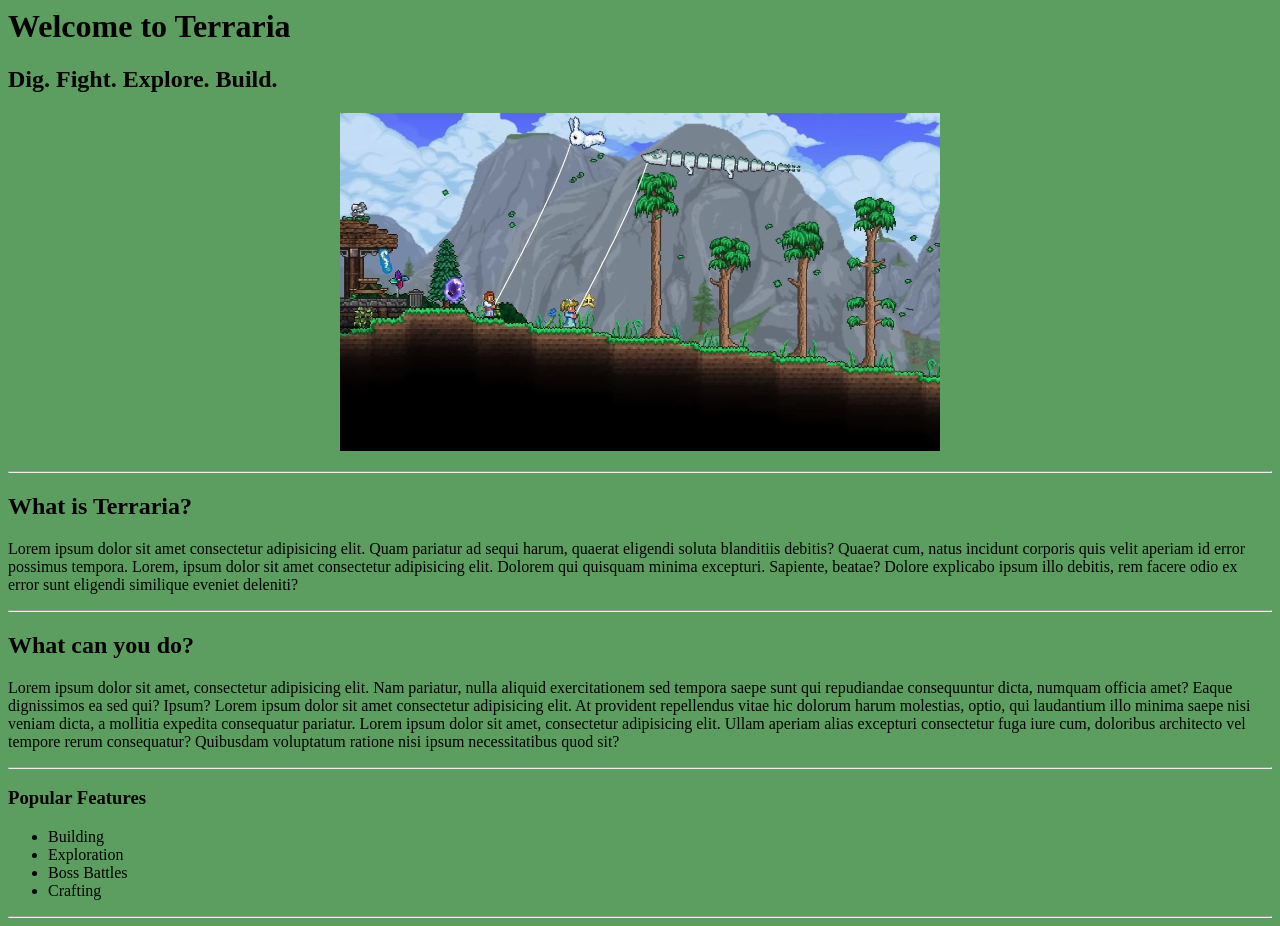
==== My_Website/index.html @ 1b777ad7 "Idea Update" ====
<DOCTYPE html> 
<html>
    <head>
        <meta charset="utf-8">
    
        <title>Terraria Fan Page</title>
        <style>
            body {
                background-color:rgba(10, 109, 15, 0.664)
            }

            a {
                color:rgb(66, 53, 8);
            }

            img {
                display: block;
                margin: 20px auto;
                width: 600px;
            }
        </style>
    </head>

    <body>
        <h1>Welcome to Terraria</h1>
        <h2>Dig. Fight. Explore. Build.</h2>
        <img src="Terraria_kite.jpg">
        <hr> 
        <h2>What is Terraria?</h2>
        
        
        <p>Lorem ipsum dolor sit amet consectetur adipisicing elit. Quam pariatur ad sequi harum, quaerat eligendi soluta blanditiis debitis? Quaerat cum, natus incidunt corporis quis velit aperiam id error possimus tempora. Lorem, ipsum dolor sit amet consectetur adipisicing elit. Dolorem qui quisquam minima excepturi. Sapiente, beatae? Dolore explicabo ipsum illo debitis, rem facere odio ex error sunt eligendi similique eveniet deleniti?
        </p>
        
        
        <hr>
        <h2>What can you do?</h2>
        
        
        <p>Lorem ipsum dolor sit amet, consectetur adipisicing elit. Nam pariatur, nulla aliquid exercitationem sed tempora saepe sunt qui repudiandae consequuntur dicta, numquam officia amet? Eaque dignissimos ea sed qui? Ipsum? Lorem ipsum dolor sit amet consectetur adipisicing elit. At provident repellendus vitae hic dolorum harum molestias, optio, qui laudantium illo minima saepe nisi veniam dicta, a mollitia expedita consequatur pariatur. Lorem ipsum dolor sit amet, consectetur adipisicing elit. Ullam aperiam alias excepturi consectetur fuga iure cum, doloribus architecto vel tempore rerum consequatur? Quibusdam voluptatum ratione nisi ipsum necessitatibus quod sit?</p>


    <hr>
        <h3>Popular Features</h3>

    <ul>
        <li>Building</li>
        <li>Exploration</li>
        <li>Boss Battles</li>
        <li>Crafting</li>
    </ul>
    <hr>
    
</body>

</html>
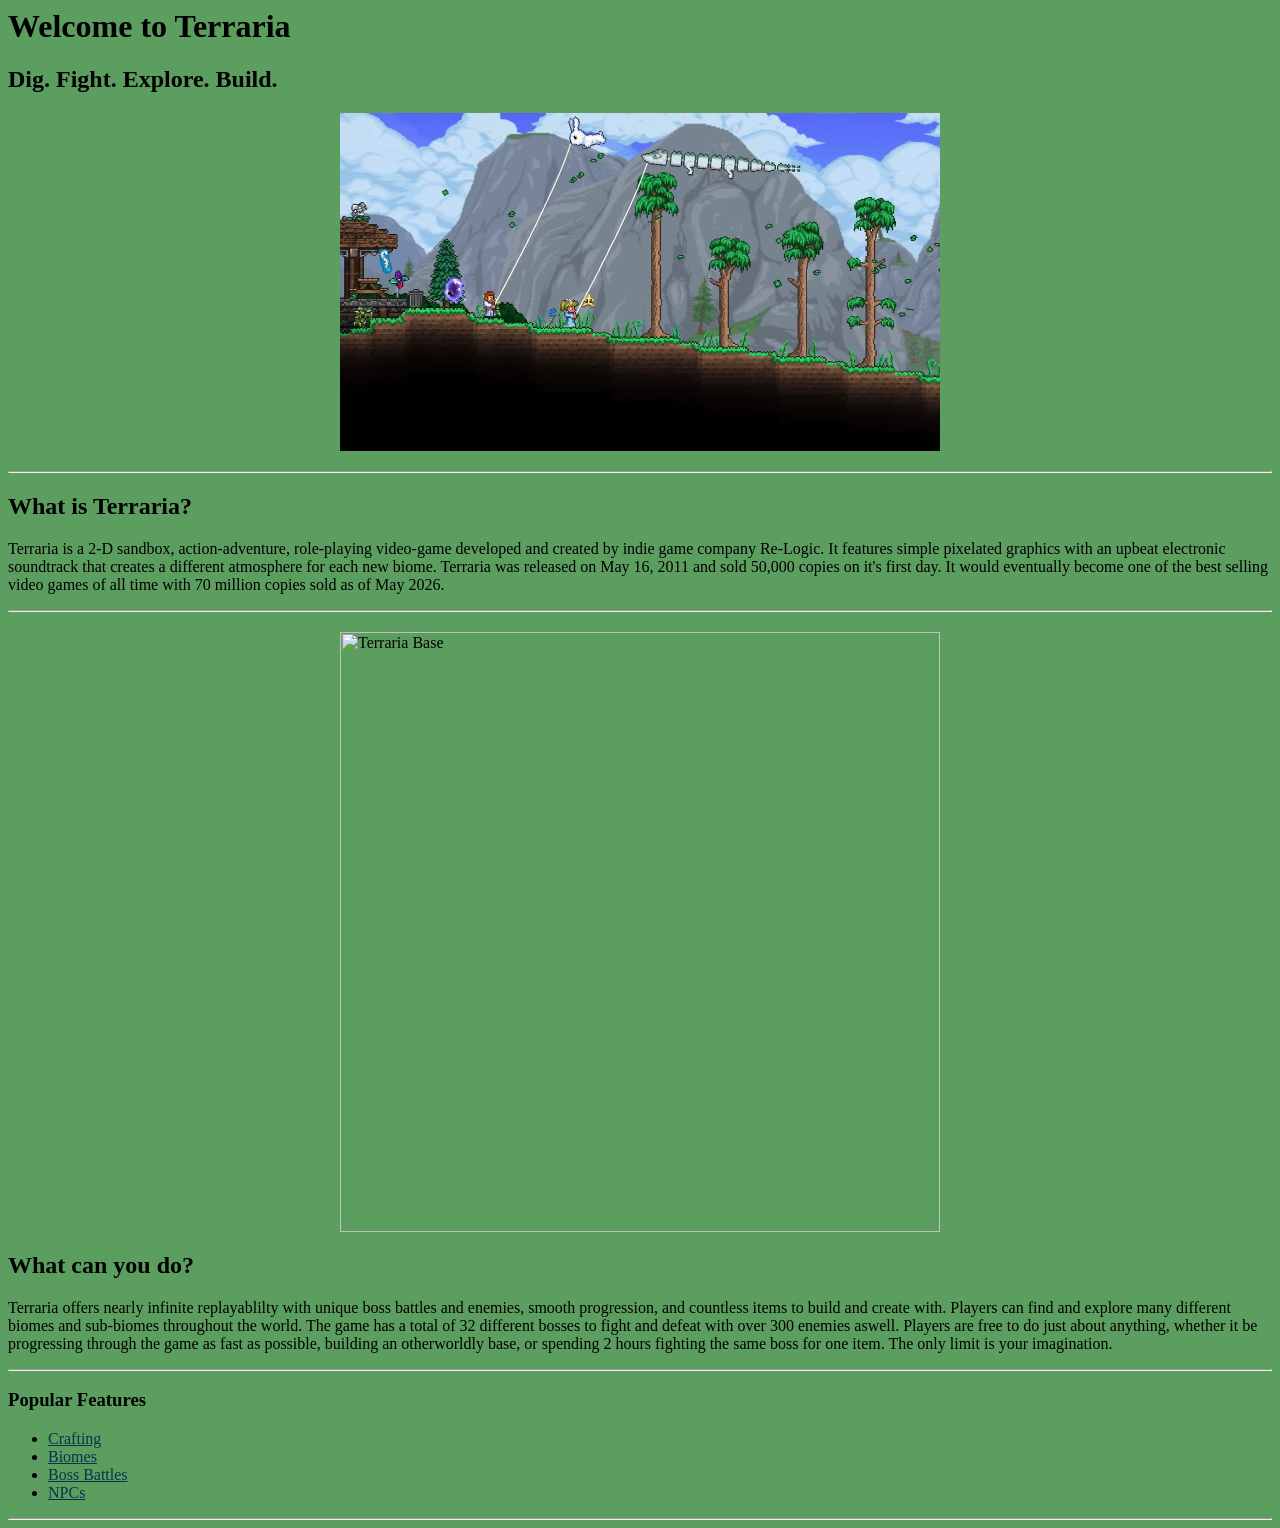
==== commit 5af0b26c: "Update to paragraphs" ====
--- a/My_Website/index.html
+++ b/My_Website/index.html
@@ -10,7 +10,7 @@
             }
 
             a {
-                color:rgb(66, 53, 8);
+                color:rgb(4, 52, 75);
             }
 
             img {
@@ -18,36 +18,41 @@
                 margin: 20px auto;
                 width: 600px;
             }
+
         </style>
     </head>
 
     <body>
         <h1>Welcome to Terraria</h1>
         <h2>Dig. Fight. Explore. Build.</h2>
-        <img src="Terraria_kite.jpg">
+        <img src="Terraria_kite.jpg" alt= "Flying a Kite">
         <hr> 
         <h2>What is Terraria?</h2>
         
         
-        <p>Lorem ipsum dolor sit amet consectetur adipisicing elit. Quam pariatur ad sequi harum, quaerat eligendi soluta blanditiis debitis? Quaerat cum, natus incidunt corporis quis velit aperiam id error possimus tempora. Lorem, ipsum dolor sit amet consectetur adipisicing elit. Dolorem qui quisquam minima excepturi. Sapiente, beatae? Dolore explicabo ipsum illo debitis, rem facere odio ex error sunt eligendi similique eveniet deleniti?
+        <p>Terraria is a 2-D sandbox, action-adventure, role-playing video-game developed and created by indie game company Re-Logic. It features simple pixelated graphics with an upbeat electronic soundtrack that creates a different atmosphere for each new biome. Terraria was released on May 16, 2011 and sold 50,000 copies on it's first day. It would eventually become one of the best selling video games of all time with 70 million copies sold as of May 2026. 
         </p>
         
         
         <hr>
+        
+        
+        <img src="Terraria_base.jpg" alt="Terraria Base"> 
+
         <h2>What can you do?</h2>
         
-        
-        <p>Lorem ipsum dolor sit amet, consectetur adipisicing elit. Nam pariatur, nulla aliquid exercitationem sed tempora saepe sunt qui repudiandae consequuntur dicta, numquam officia amet? Eaque dignissimos ea sed qui? Ipsum? Lorem ipsum dolor sit amet consectetur adipisicing elit. At provident repellendus vitae hic dolorum harum molestias, optio, qui laudantium illo minima saepe nisi veniam dicta, a mollitia expedita consequatur pariatur. Lorem ipsum dolor sit amet, consectetur adipisicing elit. Ullam aperiam alias excepturi consectetur fuga iure cum, doloribus architecto vel tempore rerum consequatur? Quibusdam voluptatum ratione nisi ipsum necessitatibus quod sit?</p>
+        <p>Terraria offers nearly infinite replayablilty with unique boss battles and enemies, smooth progression, and countless items to build and create with. Players can find and explore many different biomes and sub-biomes throughout the world. The game has a total of 32 different bosses to fight and defeat with over 300 enemies aswell. Players are free to do just about anything, whether it be progressing through the game as fast as possible, building an otherworldly base, or spending 2 hours fighting the same boss for one item. The only limit is your imagination. 
+            </p>
 
 
     <hr>
         <h3>Popular Features</h3>
 
     <ul>
-        <li>Building</li>
-        <li>Exploration</li>
-        <li>Boss Battles</li>
-        <li>Crafting</li>
+        <li><a href="https://terraria.wiki.gg/wiki/Guide:Crafting_101" target="_blank">Crafting</a></li>
+        <li><a href="https://terraria.wiki.gg/wiki/Biomes" target="_blank">Biomes</a></li>
+        <li><a href="https://terraria.wiki.gg/wiki/Bosses" target="_blank">Boss Battles</a></li>
+        <li><a href="https://terraria.wiki.gg/wiki/NPCs" target="_blank">NPCs</a></li>
     </ul>
     <hr>
     
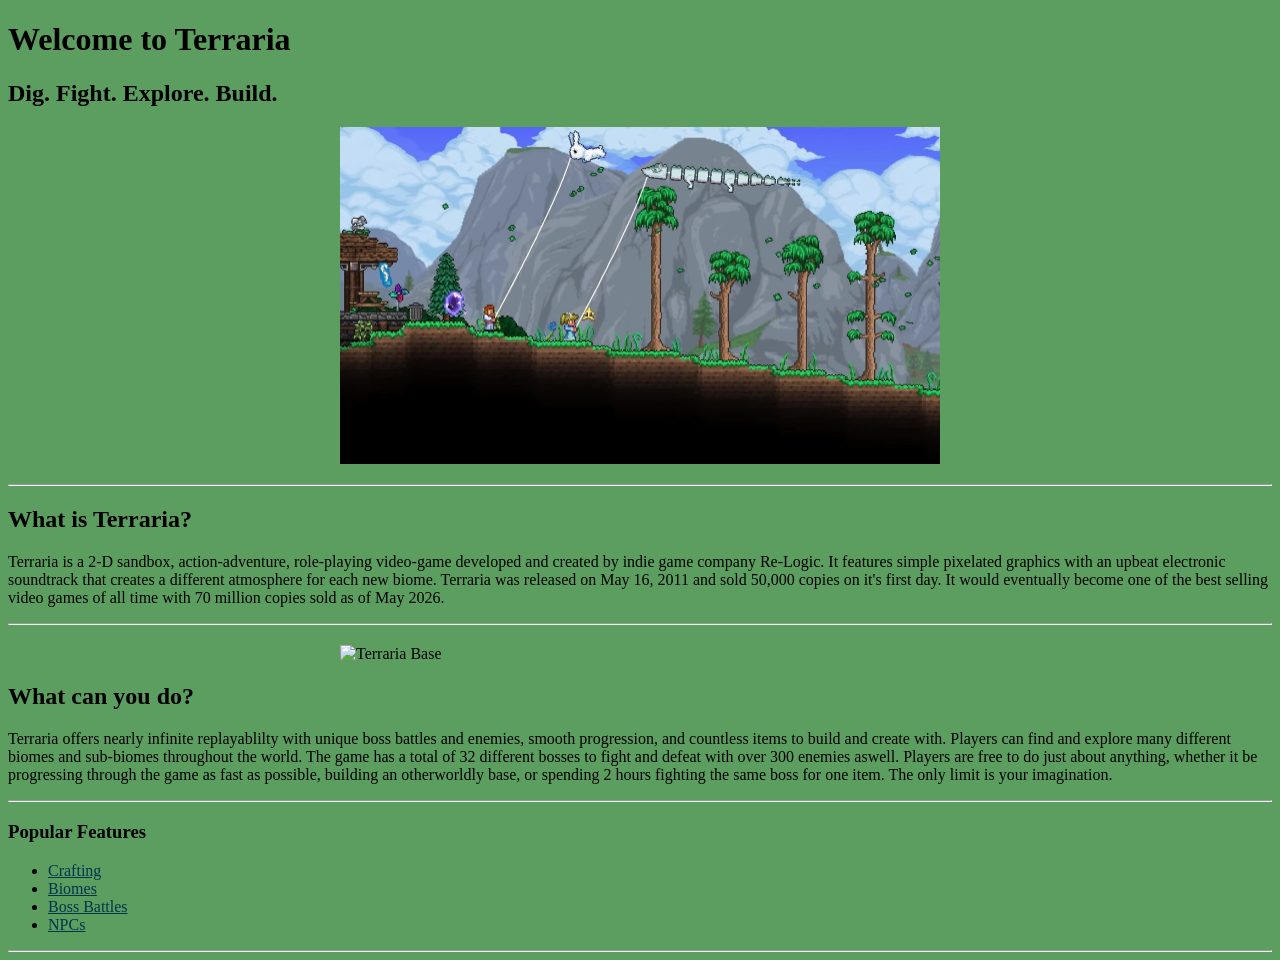
==== commit 807313c6: "Error update" ====
--- a/My_Website/index.html
+++ b/My_Website/index.html
@@ -1,4 +1,4 @@
-<DOCTYPE html> 
+<!DOCTYPE html> 
 <html>
     <head>
         <meta charset="utf-8">
@@ -21,41 +21,28 @@
 
         </style>
     </head>
-
     <body>
         <h1>Welcome to Terraria</h1>
         <h2>Dig. Fight. Explore. Build.</h2>
-        <img src="Terraria_kite.jpg" alt= "Flying a Kite">
+        <img src="Terraria_kite.jpg" alt= "Flying a Kite"/>
         <hr> 
-        <h2>What is Terraria?</h2>
-        
-        
+        <h2>What is Terraria?</h2> 
         <p>Terraria is a 2-D sandbox, action-adventure, role-playing video-game developed and created by indie game company Re-Logic. It features simple pixelated graphics with an upbeat electronic soundtrack that creates a different atmosphere for each new biome. Terraria was released on May 16, 2011 and sold 50,000 copies on it's first day. It would eventually become one of the best selling video games of all time with 70 million copies sold as of May 2026. 
         </p>
-        
-        
         <hr>
-        
-        
-        <img src="Terraria_base.jpg" alt="Terraria Base"> 
-
+        <img src="Terraria_base.jpg" alt="Terraria Base"/>
         <h2>What can you do?</h2>
-        
         <p>Terraria offers nearly infinite replayablilty with unique boss battles and enemies, smooth progression, and countless items to build and create with. Players can find and explore many different biomes and sub-biomes throughout the world. The game has a total of 32 different bosses to fight and defeat with over 300 enemies aswell. Players are free to do just about anything, whether it be progressing through the game as fast as possible, building an otherworldly base, or spending 2 hours fighting the same boss for one item. The only limit is your imagination. 
             </p>
-
-
     <hr>
         <h3>Popular Features</h3>
-
     <ul>
         <li><a href="https://terraria.wiki.gg/wiki/Guide:Crafting_101" target="_blank">Crafting</a></li>
         <li><a href="https://terraria.wiki.gg/wiki/Biomes" target="_blank">Biomes</a></li>
         <li><a href="https://terraria.wiki.gg/wiki/Bosses" target="_blank">Boss Battles</a></li>
         <li><a href="https://terraria.wiki.gg/wiki/NPCs" target="_blank">NPCs</a></li>
     </ul>
-    <hr>
-    
+    <hr> 
 </body>
 
 </html>
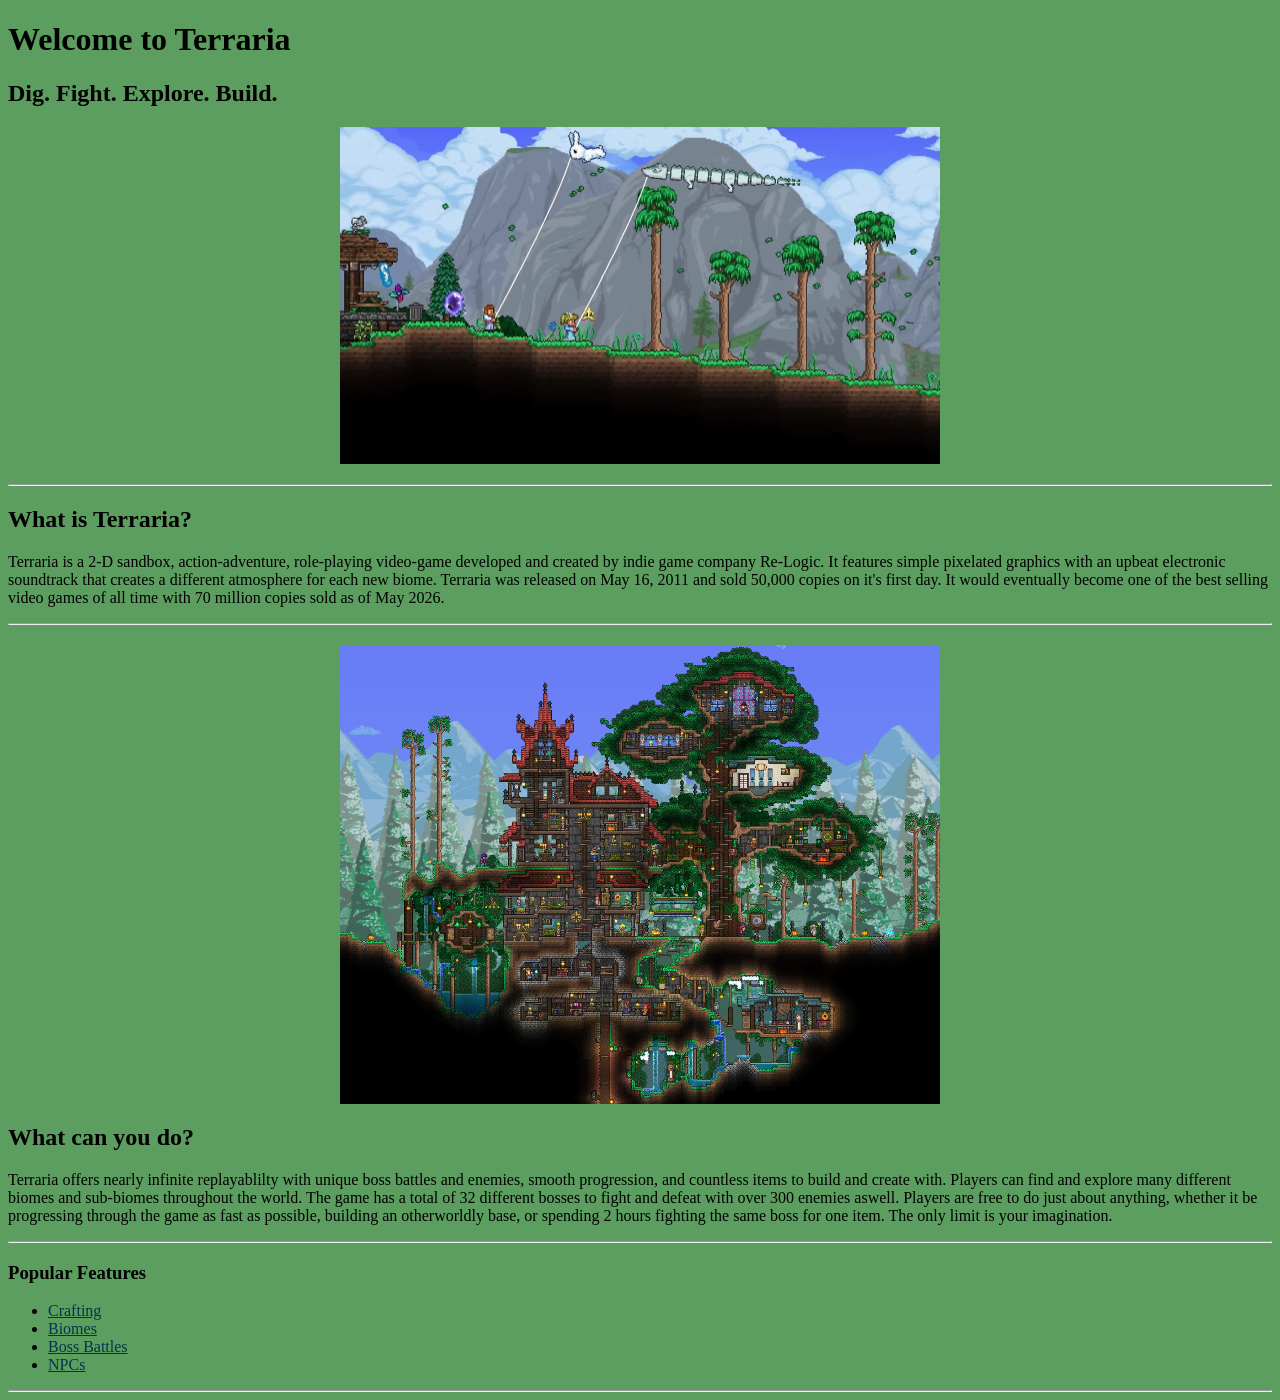
==== commit 515ea372: "Image update" ====
--- a/My_Website/index.html
+++ b/My_Website/index.html
@@ -30,7 +30,7 @@
         <p>Terraria is a 2-D sandbox, action-adventure, role-playing video-game developed and created by indie game company Re-Logic. It features simple pixelated graphics with an upbeat electronic soundtrack that creates a different atmosphere for each new biome. Terraria was released on May 16, 2011 and sold 50,000 copies on it's first day. It would eventually become one of the best selling video games of all time with 70 million copies sold as of May 2026. 
         </p>
         <hr>
-        <img src="Terraria_base.jpg" alt="Terraria Base"/>
+        <img src="Terraria_Base.jpg" alt="Terraria Base"/>
         <h2>What can you do?</h2>
         <p>Terraria offers nearly infinite replayablilty with unique boss battles and enemies, smooth progression, and countless items to build and create with. Players can find and explore many different biomes and sub-biomes throughout the world. The game has a total of 32 different bosses to fight and defeat with over 300 enemies aswell. Players are free to do just about anything, whether it be progressing through the game as fast as possible, building an otherworldly base, or spending 2 hours fighting the same boss for one item. The only limit is your imagination. 
             </p>
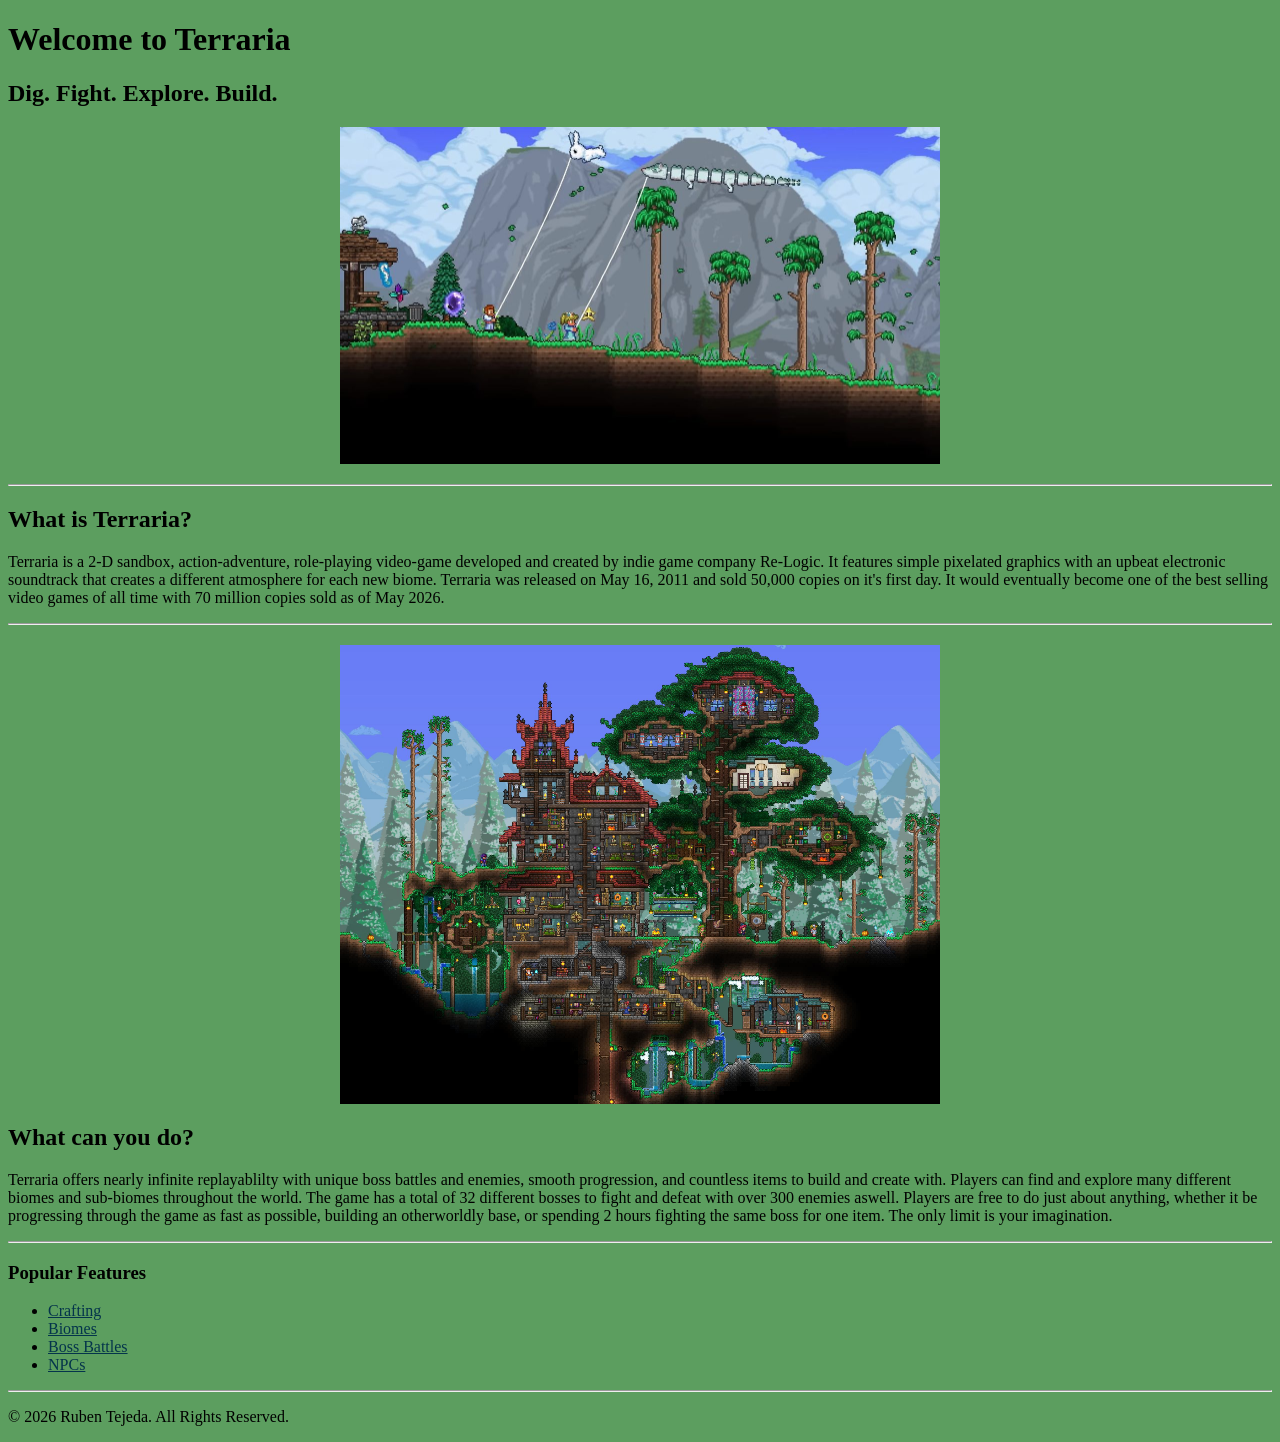
==== commit 4bd284e6: "Copyright Update" ====
--- a/My_Website/index.html
+++ b/My_Website/index.html
@@ -43,6 +43,7 @@
         <li><a href="https://terraria.wiki.gg/wiki/NPCs" target="_blank">NPCs</a></li>
     </ul>
     <hr> 
+<p>&copy; 2026 Ruben Tejeda. All Rights Reserved.</p>
 </body>
 
 </html>
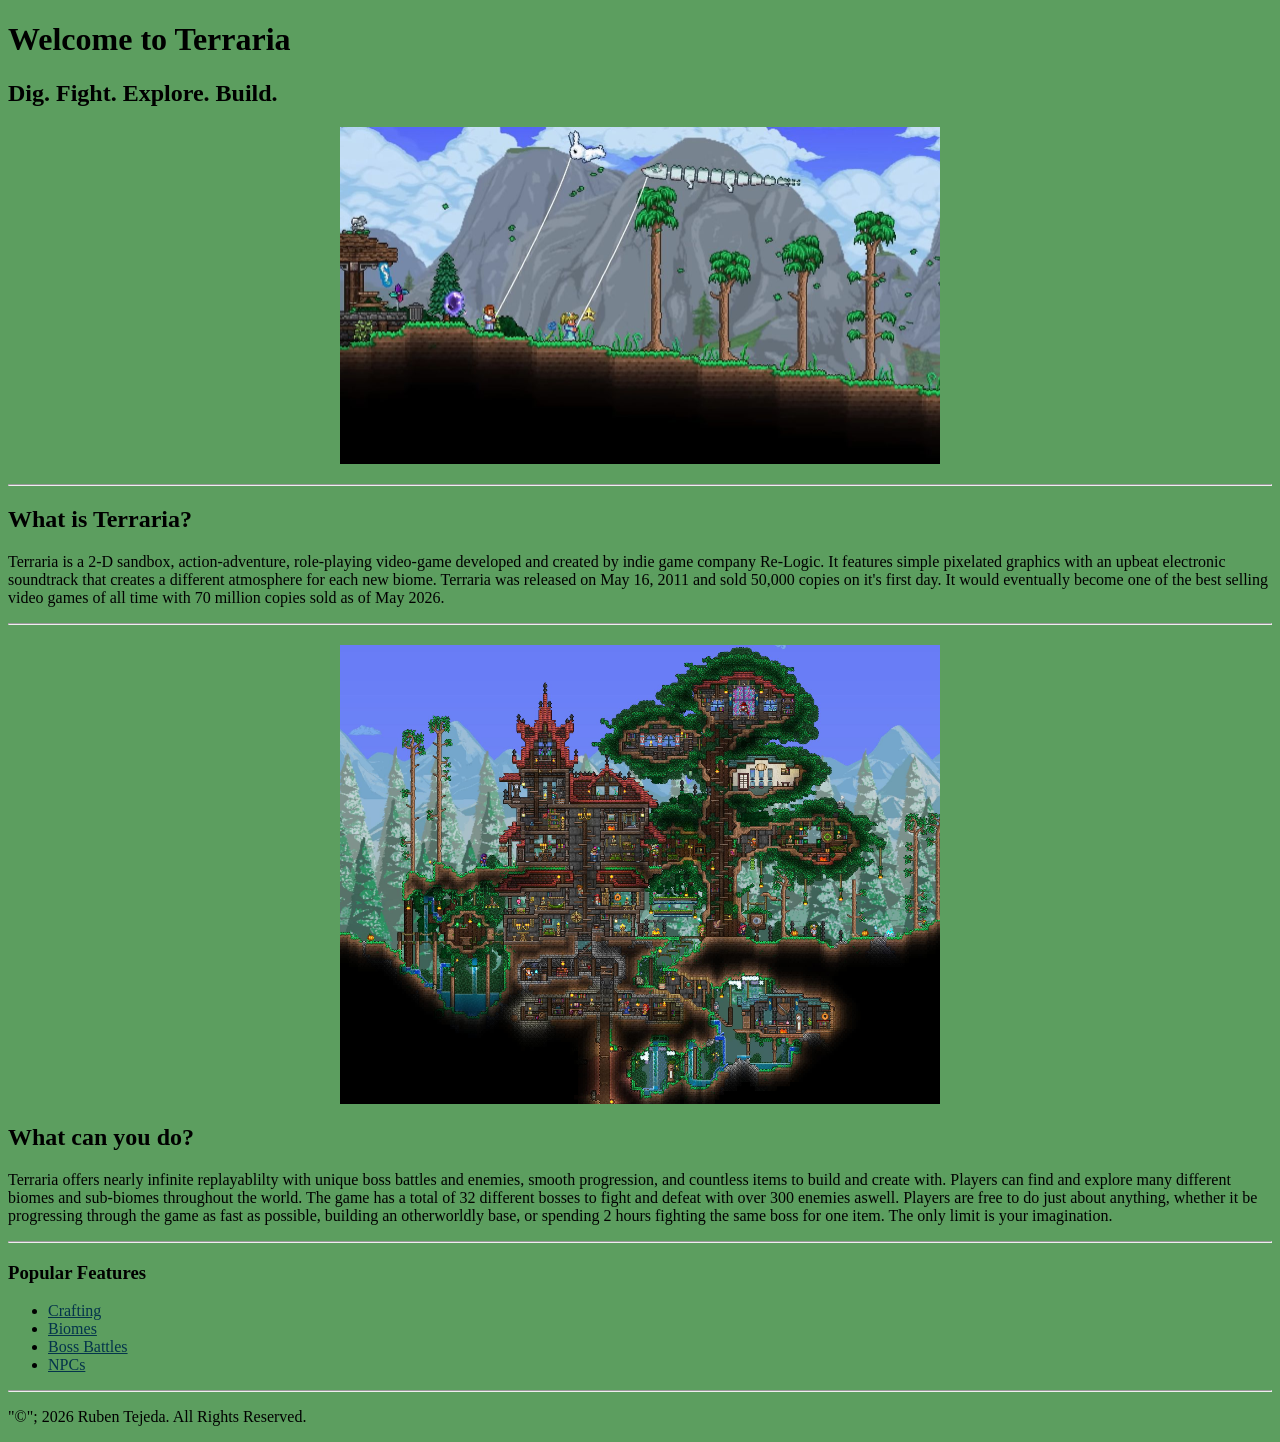
==== commit 49cc6bf1: "Minor Update" ====
--- a/My_Website/index.html
+++ b/My_Website/index.html
@@ -43,7 +43,7 @@
         <li><a href="https://terraria.wiki.gg/wiki/NPCs" target="_blank">NPCs</a></li>
     </ul>
     <hr> 
-<p>&copy; 2026 Ruben Tejeda. All Rights Reserved.</p>
+<p>"&copy"; 2026 Ruben Tejeda. All Rights Reserved.</p>
 </body>
 
 </html>
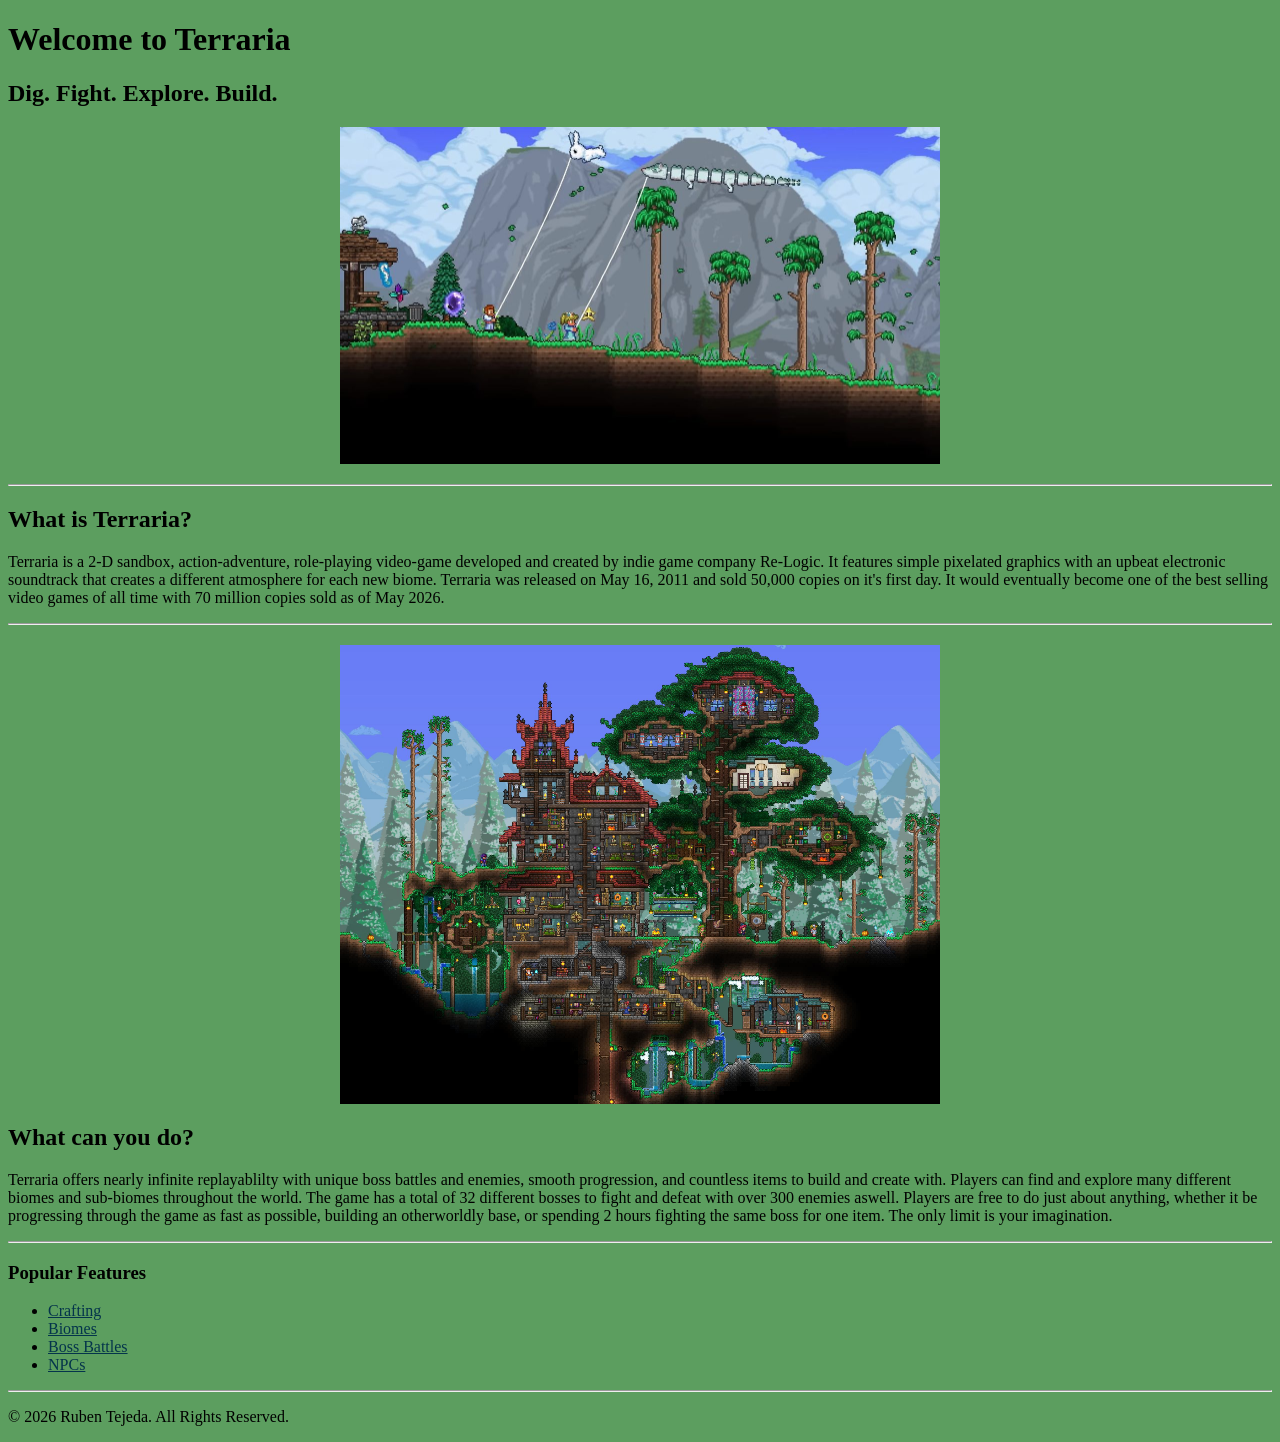
==== commit 35b2dae7: "Update" ====
--- a/My_Website/index.html
+++ b/My_Website/index.html
@@ -43,7 +43,7 @@
         <li><a href="https://terraria.wiki.gg/wiki/NPCs" target="_blank">NPCs</a></li>
     </ul>
     <hr> 
-<p>"&copy"; 2026 Ruben Tejeda. All Rights Reserved.</p>
+<p>&copy; 2026 Ruben Tejeda. All Rights Reserved.</p>
 </body>
 
 </html>
